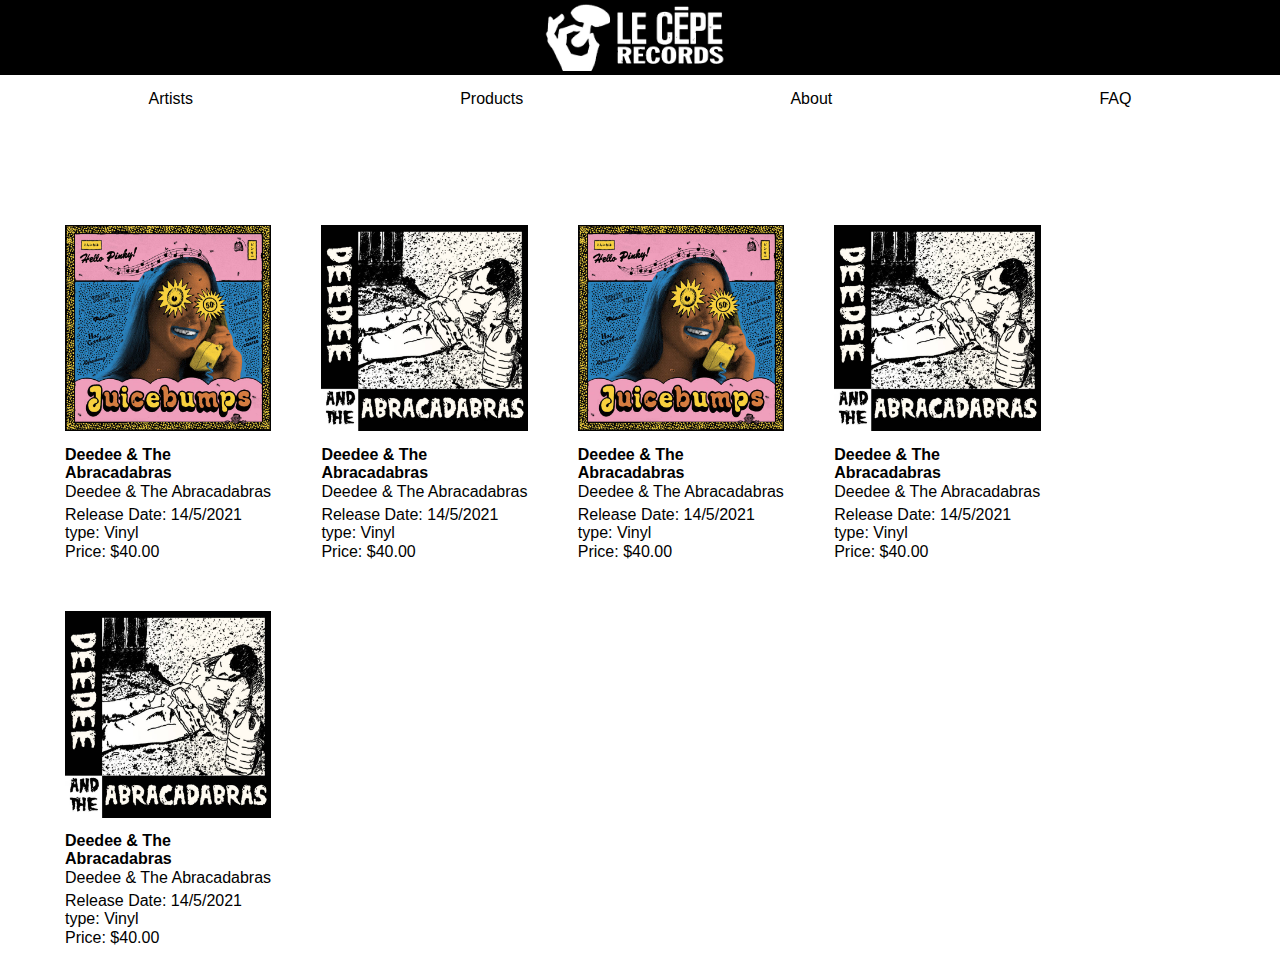
==== index.html @ 79e1eaac "First commit" ====
<!DOCTYPE html>
<html lang="en">
<head>
    <meta charset="UTF-8">
    <meta http-equiv="X-UA-Compatible" content="IE=edge">
    <meta name="viewport" content="width=device-width, initial-scale=1.0">
    <link rel="stylesheet" href="https://cdnjs.cloudflare.com/ajax/libs/font-awesome/5.12.1/css/all.min.css" integrity="sha256-mmgLkCYLUQbXn0B1SRqzHar6dCnv9oZFPEC1g1cwlkk=" crossorigin="anonymous" /> 
    <link href="https://fonts.googleapis.com/css?family=Open+Sans&display=swap" rel="stylesheet">  
    <link href="./assets/css/nomalize.css" rel="stylesheet">
    <link href="./assets/css/style.css" rel="stylesheet">
    <title>Le cepe</title>
</head>
<body id="page-top">
   <header >
       <div class="headerContainer">
           <div class="logo">
               <a  href="index.html"><img class="logoimg" src="assets/images/0018841217_100.png"></a>
           </div>
           <div>
               <nav id ="myBtn">
                   <a href="">Artists</a>
                   <a href="">Products</a>
                   <a href="">About</a>
                   <a href="">FAQ</a>
               </nav>
           </div>

       </div>
   </header> 
   <main>
        <div class="container">

            <section class ="allProducts">

                <article class = "productCard">
                    <a href="" ><img class="imgProduct" src="assets/images/a0858355988_16.jpg"></a>
                    <div class="description">
                        <h1><a href="" class="band">Deedee & The Abracadabras</a></h1>
                        <h2><a href="" class="title">Deedee & The Abracadabras</a></h2>
                        <p>Release Date: 14/5/2021</p>
                        <p>type: Vinyl</p>
                        <p>Price: $40.00</p>
                    </div>
                </article>

                <article class = "productCard">
                    <a href="" ><img class="imgProduct" src="assets/images/a3872158123_16.jpg"></a>
                    <div class="description">
                        <h1><a href="" class="band">Deedee & The Abracadabras</a></h1>
                        <h2><a href="" class="title">Deedee & The Abracadabras</a></h2>
                        <p>Release Date: 14/5/2021</p>
                        <p>type: Vinyl</p>
                        <p>Price: $40.00</p>
                    </div>
                </article>

                <article class = "productCard">
                    <a href="" ><img class="imgProduct" src="assets/images/a0858355988_16.jpg"></a>
                    <div class="description">
                        <h1><a href="" class="band">Deedee & The Abracadabras</a></h1>
                        <h2><a href="" class="title">Deedee & The Abracadabras</a></h2>
                        <p>Release Date: 14/5/2021</p>
                        <p>type: Vinyl</p>
                        <p>Price: $40.00</p>
                    </div>
                </article>

                <article class = "productCard">
                    <a href="" ><img class="imgProduct" src="assets/images/a3872158123_16.jpg"></a>
                    <div class="description">
                        <h1><a href="" class="band">Deedee & The Abracadabras</a></h1>
                        <h2><a href="" class="title">Deedee & The Abracadabras</a></h2>
                        <p>Release Date: 14/5/2021</p>
                        <p>type: Vinyl</p>
                        <p>Price: $40.00</p>
                    </div>
                </article>
                <article class = "productCard">
                    <a href="" ><img class="imgProduct" src="assets/images/a3872158123_16.jpg"></a>
                    <div class="description">
                        <h1><a href="" class="band">Deedee & The Abracadabras</a></h1>
                        <h2><a href="" class="title">Deedee & The Abracadabras</a></h2>
                        <p>Release Date: 14/5/2021</p>
                        <p>type: Vinyl</p>
                        <p>Price: $40.00</p>
                    </div>
                </article>
            </section>
          
        </div>
    </main>

    <a class="scroll-to-top rounded js-scroll-trigger" href="#page-top">
        <i class="fas fa-angle-up"></i>
      </a>

     
        

    <script>
       //Get the button
var mybutton = document.getElementById("myBtn");

// When the user scrolls down 20px from the top of the document, show the button
window.onscroll = function() {scrollFunction()};

function scrollFunction() {
  if (document.body.scrollTop > 90 || document.documentElement.scrollTop > 90) {
    mybutton.style.display = "none";
  } else {
    
    mybutton.style.display = "flex";
  }
}
    
        </script>
         <script src="https://code.jquery.com/jquery-3.5.1.min.js" integrity="sha256-9/aliU8dGd2tb6OSsuzixeV4y/faTqgFtohetphbbj0=" crossorigin="anonymous"></script>
         <script src="./vendor/jquery-easing/jquery.easing.js"></script>
         <script src="./assets/js/stylish-portfolio.js"></script>
</body>
</html>
---- assets/css/nomalize.css ----
/*! normalize.css v8.0.1 | MIT License | github.com/necolas/normalize.css */

/* Document
   ========================================================================== */

/**
 * 1. Correct the line height in all browsers.
 * 2. Prevent adjustments of font size after orientation changes in iOS.
 */

 html {
    line-height: 1.15; /* 1 */
    -webkit-text-size-adjust: 100%; /* 2 */
  }
  
  /* Sections
     ========================================================================== */
  
  /**
   * Remove the margin in all browsers.
   */
  
  body {
    margin: 0;
  }
  
  /**
   * Render the `main` element consistently in IE.
   */
  
  main {
    display: block;
  }
  
  /**
   * Correct the font size and margin on `h1` elements within `section` and
   * `article` contexts in Chrome, Firefox, and Safari.
   */
  
  h1 {
    font-size: 2em;
    margin: 0.67em 0;
  }
  
  /* Grouping content
     ========================================================================== */
  
  /**
   * 1. Add the correct box sizing in Firefox.
   * 2. Show the overflow in Edge and IE.
   */
  
  hr {
    box-sizing: content-box; /* 1 */
    height: 0; /* 1 */
    overflow: visible; /* 2 */
  }
  
  /**
   * 1. Correct the inheritance and scaling of font size in all browsers.
   * 2. Correct the odd `em` font sizing in all browsers.
   */
  
  pre {
    font-family: monospace, monospace; /* 1 */
    font-size: 1em; /* 2 */
  }
  
  /* Text-level semantics
     ========================================================================== */
  
  /**
   * Remove the gray background on active links in IE 10.
   */
  
  a {
    background-color: transparent;
  }
  
  /**
   * 1. Remove the bottom border in Chrome 57-
   * 2. Add the correct text decoration in Chrome, Edge, IE, Opera, and Safari.
   */
  
  abbr[title] {
    border-bottom: none; /* 1 */
    text-decoration: underline; /* 2 */
    text-decoration: underline dotted; /* 2 */
  }
  
  /**
   * Add the correct font weight in Chrome, Edge, and Safari.
   */
  
  b,
  strong {
    font-weight: bolder;
  }
  
  /**
   * 1. Correct the inheritance and scaling of font size in all browsers.
   * 2. Correct the odd `em` font sizing in all browsers.
   */
  
  code,
  kbd,
  samp {
    font-family: monospace, monospace; /* 1 */
    font-size: 1em; /* 2 */
  }
  
  /**
   * Add the correct font size in all browsers.
   */
  
  small {
    font-size: 80%;
  }
  
  /**
   * Prevent `sub` and `sup` elements from affecting the line height in
   * all browsers.
   */
  
  sub,
  sup {
    font-size: 75%;
    line-height: 0;
    position: relative;
    vertical-align: baseline;
  }
  
  sub {
    bottom: -0.25em;
  }
  
  sup {
    top: -0.5em;
  }
  
  /* Embedded content
     ========================================================================== */
  
  /**
   * Remove the border on images inside links in IE 10.
   */
  
  img {
    border-style: none;
  }
  
  /* Forms
     ========================================================================== */
  
  /**
   * 1. Change the font styles in all browsers.
   * 2. Remove the margin in Firefox and Safari.
   */
  
  button,
  input,
  optgroup,
  select,
  textarea {
    font-family: inherit; /* 1 */
    font-size: 100%; /* 1 */
    line-height: 1.15; /* 1 */
    margin: 0; /* 2 */
  }
  
  /**
   * Show the overflow in IE.
   * 1. Show the overflow in Edge.
   */
  
  button,
  input { /* 1 */
    overflow: visible;
  }
  
  /**
   * Remove the inheritance of text transform in Edge, Firefox, and IE.
   * 1. Remove the inheritance of text transform in Firefox.
   */
  
  button,
  select { /* 1 */
    text-transform: none;
  }
  
  /**
   * Correct the inability to style clickable types in iOS and Safari.
   */
  
  button,
  [type="button"],
  [type="reset"],
  [type="submit"] {
    -webkit-appearance: button;
  }
  
  /**
   * Remove the inner border and padding in Firefox.
   */
  
  button::-moz-focus-inner,
  [type="button"]::-moz-focus-inner,
  [type="reset"]::-moz-focus-inner,
  [type="submit"]::-moz-focus-inner {
    border-style: none;
    padding: 0;
  }
  
  /**
   * Restore the focus styles unset by the previous rule.
   */
  
  button:-moz-focusring,
  [type="button"]:-moz-focusring,
  [type="reset"]:-moz-focusring,
  [type="submit"]:-moz-focusring {
    outline: 1px dotted ButtonText;
  }
  
  /**
   * Correct the padding in Firefox.
   */
  
  fieldset {
    padding: 0.35em 0.75em 0.625em;
  }
  
  /**
   * 1. Correct the text wrapping in Edge and IE.
   * 2. Correct the color inheritance from `fieldset` elements in IE.
   * 3. Remove the padding so developers are not caught out when they zero out
   *    `fieldset` elements in all browsers.
   */
  
  legend {
    box-sizing: border-box; /* 1 */
    color: inherit; /* 2 */
    display: table; /* 1 */
    max-width: 100%; /* 1 */
    padding: 0; /* 3 */
    white-space: normal; /* 1 */
  }
  
  /**
   * Add the correct vertical alignment in Chrome, Firefox, and Opera.
   */
  
  progress {
    vertical-align: baseline;
  }
  
  /**
   * Remove the default vertical scrollbar in IE 10+.
   */
  
  textarea {
    overflow: auto;
  }
  
  /**
   * 1. Add the correct box sizing in IE 10.
   * 2. Remove the padding in IE 10.
   */
  
  [type="checkbox"],
  [type="radio"] {
    box-sizing: border-box; /* 1 */
    padding: 0; /* 2 */
  }
  
  /**
   * Correct the cursor style of increment and decrement buttons in Chrome.
   */
  
  [type="number"]::-webkit-inner-spin-button,
  [type="number"]::-webkit-outer-spin-button {
    height: auto;
  }
  
  /**
   * 1. Correct the odd appearance in Chrome and Safari.
   * 2. Correct the outline style in Safari.
   */
  
  [type="search"] {
    -webkit-appearance: textfield; /* 1 */
    outline-offset: -2px; /* 2 */
  }
  
  /**
   * Remove the inner padding in Chrome and Safari on macOS.
   */
  
  [type="search"]::-webkit-search-decoration {
    -webkit-appearance: none;
  }
  
  /**
   * 1. Correct the inability to style clickable types in iOS and Safari.
   * 2. Change font properties to `inherit` in Safari.
   */
  
  ::-webkit-file-upload-button {
    -webkit-appearance: button; /* 1 */
    font: inherit; /* 2 */
  }
  
  /* Interactive
     ========================================================================== */
  
  /*
   * Add the correct display in Edge, IE 10+, and Firefox.
   */
  
  details {
    display: block;
  }
  
  /*
   * Add the correct display in all browsers.
   */
  
  summary {
    display: list-item;
  }
  
  /* Misc
     ========================================================================== */
  
  /**
   * Add the correct display in IE 10+.
   */
  
  template {
    display: none;
  }
  
  /**
   * Add the correct display in IE 10.
   */
  
  [hidden] {
    display: none;
  }
---- assets/css/style.css ----
*
{
    box-sizing: border-box;
    outline: none;
}
body
{
    font-family: sans-serif;
    min-width: 300px;
    font-size: 1rem;
}
a
{
    text-decoration: none;
    color: black;
}
nav, section
{
    text-align: center;
}
h1,h2
{
    font-size:unset;
    font-weight: unset;
    margin:0;
}
h1
{
    font-weight:bold ;
}
.container
{
    padding-left: 40px;
    padding-right: 40px;
}
/********************************************** HEADER ***************************/
header
{
    text-align: center;
    position: fixed;
    top: 0;
    
}
.logo
{
    background-color: black;
}
.logoimg
{ 
    width: 100%;
}
nav
{
    display: flex;
    justify-content: space-around;
    background-color: white;
    padding: 15px;
}

/********************************************** SECTION ***************************/
.allProducts
{
    padding-top: 130px;   
    text-align: center;
}
.productCard
{
    display: flex;
    flex-direction: column;
    margin: 25px;

}

.productCard .imgProduct
{
    width: 100%;
}
.description
{
    margin-top:10px;
    text-align: left;
}
.description h2
{
    margin-bottom:5px;  
}
.description p
{
    margin:0px;  
}

.scroll-to-top {
    position: fixed;
    right: 15px;
    bottom: 15px;
    display: none;
    width: 50px;
    height: 50px;
    text-align: center;
    color: white;
    background: rgba(52, 58, 64, 0.5);
    line-height: 45px;
  }
  
  .scroll-to-top:focus, .scroll-to-top:hover {
    color: white;
  }
  
  .scroll-to-top:hover {
    background: #343a40;
  }
  
  .scroll-to-top i {
    font-weight: 800;
  }
@media screen and (min-width:768px)

{
    
    header
    {
        width: 100%;
    }
    .logoimg
    { 
        width: 40%;
    }

    .allProducts
    {
        display: flex;
        flex-direction: row;
        justify-content: flex-start;
        flex-wrap: wrap;
        padding-top: 200px;   
    }

    .productCard
    {
        flex-basis: 25.9%; 
     
    }

}

@media screen and (min-width:1025px)
{


    .logoimg
    { 
        width:30%;
    }

    .allProducts
    {
     
        justify-content: flex-center;
          
    }

    .productCard
    {
        flex-basis: 17.2%; 
    }
}
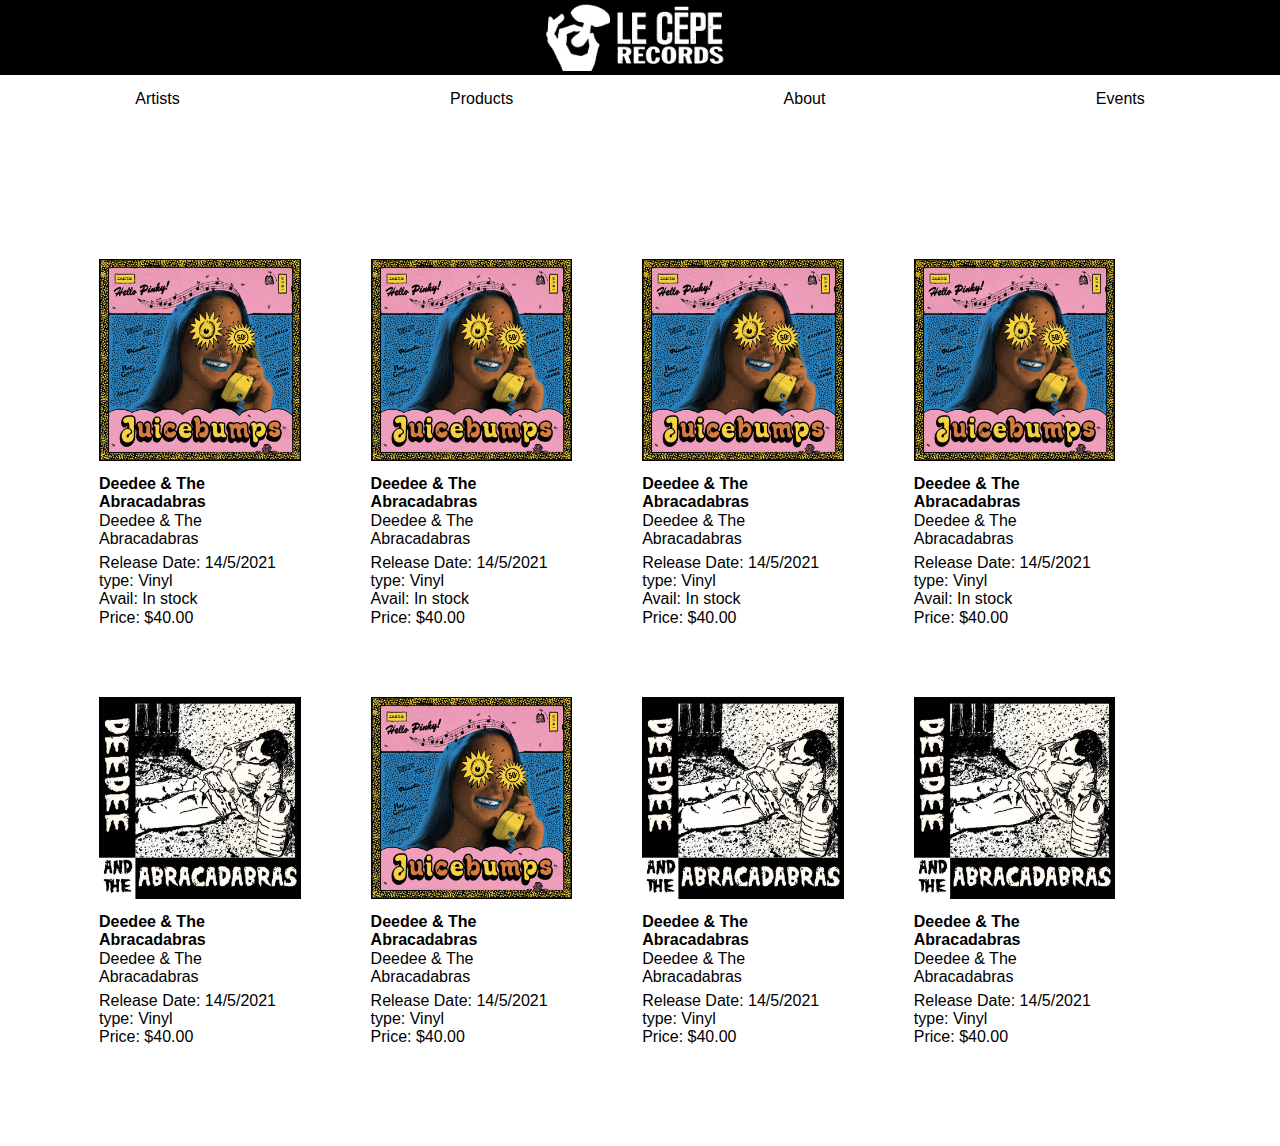
==== commit 5f0283a7: "full css V1" ====
--- a/index.html
+++ b/index.html
@@ -1,6 +1,6 @@
 <!DOCTYPE html>
 <html lang="en">
-<head>
+<head id="page-top">
     <meta charset="UTF-8">
     <meta http-equiv="X-UA-Compatible" content="IE=edge">
     <meta name="viewport" content="width=device-width, initial-scale=1.0">
@@ -9,19 +9,19 @@
     <link href="./assets/css/nomalize.css" rel="stylesheet">
     <link href="./assets/css/style.css" rel="stylesheet">
     <title>Le cepe</title>
-</head>
-<body id="page-top">
+</head >
+<body >
    <header >
        <div class="headerContainer">
            <div class="logo">
-               <a  href="index.html"><img class="logoimg" src="assets/images/0018841217_100.png"></a>
+               <a  href="index.html"><img class="logoimg" src="./assets/images/0018841217_100.png"></a>
            </div>
            <div>
                <nav id ="myBtn">
-                   <a href="">Artists</a>
+                   <a href="./Artist.html">Artists</a>
                    <a href="">Products</a>
                    <a href="">About</a>
-                   <a href="">FAQ</a>
+                   <a href="./events.html">Events</a>
                </nav>
            </div>
 
@@ -31,14 +31,49 @@
         <div class="container">
 
             <section class ="allProducts">
+            
 
                 <article class = "productCard">
-                    <a href="" ><img class="imgProduct" src="assets/images/a0858355988_16.jpg"></a>
+                    <a href="" ><img class="imgProduct" src="./assets/images/a0858355988_16.jpg"></a>
                     <div class="description">
                         <h1><a href="" class="band">Deedee & The Abracadabras</a></h1>
                         <h2><a href="" class="title">Deedee & The Abracadabras</a></h2>
                         <p>Release Date: 14/5/2021</p>
                         <p>type: Vinyl</p>
+                        <p>Avail: In stock</p>
+                        <p>Price: $40.00</p>
+                    </div>
+                </article>
+                <article class = "productCard">
+                    <a href="" ><img class="imgProduct" src="./assets/images/a0858355988_16.jpg"></a>
+                    <div class="description">
+                        <h1><a href="" class="band">Deedee & The Abracadabras</a></h1>
+                        <h2><a href="" class="title">Deedee & The Abracadabras</a></h2>
+                        <p>Release Date: 14/5/2021</p>
+                        <p>type: Vinyl</p>
+                        <p>Avail: In stock</p>
+                        <p>Price: $40.00</p>
+                    </div>
+                </article>
+                <article class = "productCard">
+                    <a href="" ><img class="imgProduct" src="./assets/images/a0858355988_16.jpg"></a>
+                    <div class="description">
+                        <h1><a href="" class="band">Deedee & The Abracadabras</a></h1>
+                        <h2><a href="" class="title">Deedee & The Abracadabras</a></h2>
+                        <p>Release Date: 14/5/2021</p>
+                        <p>type: Vinyl</p>
+                        <p>Avail: In stock</p>
+                        <p>Price: $40.00</p>
+                    </div>
+                </article>
+                <article class = "productCard">
+                    <a href="" ><img class="imgProduct" src="./assets/images/a0858355988_16.jpg"></a>
+                    <div class="description">
+                        <h1><a href="" class="band">Deedee & The Abracadabras</a></h1>
+                        <h2><a href="" class="title">Deedee & The Abracadabras</a></h2>
+                        <p>Release Date: 14/5/2021</p>
+                        <p>type: Vinyl</p>
+                        <p>Avail: In stock</p>
                         <p>Price: $40.00</p>
                     </div>
                 </article>
@@ -78,7 +113,7 @@
                 <article class = "productCard">
                     <a href="" ><img class="imgProduct" src="assets/images/a3872158123_16.jpg"></a>
                     <div class="description">
-                        <h1><a href="" class="band">Deedee & The Abracadabras</a></h1>
+                        <h1><a href="./Deedee&TheAbracadabras.html" class="band">Deedee & The Abracadabras</a></h1>
                         <h2><a href="" class="title">Deedee & The Abracadabras</a></h2>
                         <p>Release Date: 14/5/2021</p>
                         <p>type: Vinyl</p>
@@ -93,10 +128,7 @@
     <a class="scroll-to-top rounded js-scroll-trigger" href="#page-top">
         <i class="fas fa-angle-up"></i>
       </a>
-
      
-        
-
     <script>
        //Get the button
 var mybutton = document.getElementById("myBtn");
--- a/assets/css/style.css
+++ b/assets/css/style.css
@@ -1,94 +1,190 @@
-*
-{
+*{
     box-sizing: border-box;
     outline: none;
 }
-body
-{
+
+body{
     font-family: sans-serif;
-    min-width: 300px;
-    font-size: 1rem;
-}
-a
-{
+    min-width: 280px;
+    font-size: 1rem; 
+}
+
+.container{
+    padding: 5%;
+    margin-top: 100px;
+}
+
+a{
     text-decoration: none;
     color: black;
 }
-nav, section
-{
-    text-align: center;
-}
-h1,h2
-{
-    font-size:unset;
-    font-weight: unset;
-    margin:0;
-}
-h1
-{
-    font-weight:bold ;
-}
-.container
-{
-    padding-left: 40px;
-    padding-right: 40px;
-}
+
+nav, .frames, .artistLinks{
+    text-align: center;
+}
+
+ul{
+   list-style: none;
+   padding: 0;
+}
+
+
 /********************************************** HEADER ***************************/
-header
-{
+header{
+    width:100%;
     text-align: center;
     position: fixed;
     top: 0;
-    
-}
-.logo
-{
+}
+
+.logo{
     background-color: black;
 }
-.logoimg
-{ 
+
+.logoimg{ 
     width: 100%;
 }
-nav
-{
+
+nav{
     display: flex;
     justify-content: space-around;
     background-color: white;
-    padding: 15px;
-}
-
-/********************************************** SECTION ***************************/
-.allProducts
-{
-    padding-top: 130px;   
-    text-align: center;
-}
-.productCard
-{
+    padding-top: 15px;
+    padding-bottom: 15px;  
+}
+
+/********************************************** allProducts SECTION  ***************************/
+
+.allProducts{
     display: flex;
     flex-direction: column;
-    margin: 25px;
-
-}
-
-.productCard .imgProduct
-{
+    align-items: center;
+}
+
+.allProducts h1,.allProducts h2{
+    font-size:unset;
+    margin:0;
+}
+
+.allProducts h2{
+    font-weight:unset ;
+}
+
+.productCard{
+    display: flex;
+    flex-direction: column;
+    margin: 35px;
+}
+
+.productCard .imgProduct{
     width: 100%;
 }
-.description
-{
+
+.description{
     margin-top:10px;
     text-align: left;
 }
-.description h2
-{
+
+.description h2{
     margin-bottom:5px;  
 }
-.description p
-{
+
+.description p{
     margin:0px;  
 }
 
+/********************************************* All Band ***********************************************************/
+.allBands{
+    text-align: center;  
+}
+.allBandsArticle article{
+    margin-top: 50px;
+    
+}
+.bandImg{
+    max-width: 300px;
+    border-radius: 10%;
+}
+/***************************************************** Page artist ************************************************/
+.artistArticle{
+    margin-top: 50px;
+}
+
+.artistImg{
+    width:100%;
+}
+
+.artistName{
+    text-align: center;
+}
+
+.artistLinks{
+    display: flex;
+    flex-direction: row;
+    justify-content: space-around; 
+}
+
+.frames{
+    display: flex;
+    flex-direction: column;    
+}
+
+.frames iframe{
+    width: 100%;
+    max-width: 700px;
+    height: 100%;
+    margin-bottom: 10px; 
+}
+
+/************************************************** ProductPage************************************************/
+.divImgProduct, .buyButton{
+    text-align: center;
+}
+.buyButton{
+    display: block;
+    background-color: black;
+    color:white;
+    font-weight: bold;
+    padding: 13px;  
+}
+
+.ImgProduct{
+    display: block;
+    width: 100%;
+    
+}
+.refProduct{
+    margin-top: 25px;   
+}
+.refProduct .band{
+    font-size: 20px;
+    margin: 0px;
+}
+.refProduct .title{
+    font-size: 30px;
+    font-weight: normal;
+    margin: 0px 0px 20px 0px;
+}
+.refProduct p{
+    margin: 0px;
+}
+.refProduct .price{
+    margin: 15px 0px 15px 0px;
+    font-size: 25px;
+    font-weight: bold;
+}
+.divBuyButton{
+    margin-top: 30px;
+}
+
+.productPage .frames{
+  
+    margin-top: 30px;
+    
+}
+
+
+/***************************************************** SCROLL ****************************************************/
 .scroll-to-top {
     position: fixed;
     right: 15px;
@@ -100,67 +196,140 @@
     color: white;
     background: rgba(52, 58, 64, 0.5);
     line-height: 45px;
-  }
+}
+
+.scroll-to-top:focus, .scroll-to-top:hover {
+    color: white;
+}
+
+.scroll-to-top:hover {
+    background: #343a40;
+}
+
+.scroll-to-top i {
+    font-weight: 800;
+}
+
+@media screen and (min-width:500px)
+{
+    .productCard{
+        max-width: 350px;
+    }
+
+    .logoimg{ 
+        width: 40%;
+    }
+
+    
+}
+@media screen and (min-width:768px){
+    .productCard{
+        max-width: none;
+    }
   
-  .scroll-to-top:focus, .scroll-to-top:hover {
-    color: white;
-  }
-  
-  .scroll-to-top:hover {
-    background: #343a40;
-  }
-  
-  .scroll-to-top i {
-    font-weight: 800;
-  }
-@media screen and (min-width:768px)
-
-{
-    
-    header
-    {
-        width: 100%;
-    }
-    .logoimg
-    { 
-        width: 40%;
-    }
-
-    .allProducts
-    {
+    .allProducts ,.allBandsArticle{
         display: flex;
         flex-direction: row;
-        justify-content: flex-start;
-        flex-wrap: wrap;
-        padding-top: 200px;   
-    }
-
-    .productCard
+        flex-wrap: wrap
+    }
+    
+    .allBandsArticle{
+        justify-content:space-between;
+        padding-left: 20px;
+        padding-right: 20px;
+    }
+    .productCard {  
+        flex-basis: 23%; 
+    }
+
+    .artistArticle {
+        display: flex;
+        flex-direction: row;
+        justify-content: space-around; 
+    }
+  
+    .artistArticle div{
+        flex-basis: 45%;
+
+    }
+
+    .articleProductPage{
+        display: flex;
+        flex-direction: row;
+        justify-content: space-between;
+        
+    }
+
+    .articleProductPage div{
+        flex-basis: 48%;
+        margin-top: 0px;
+        
+    }
+    
+} 
+
+@media screen and (min-width:900px){
+    .productCard{
+        flex-basis: 24.5%; 
+    }
+
+    .bandImg{
+        max-width: 360px;
+    }
+}
+
+@media screen and (min-width:1025px){
+    .logoimg{ 
+        width:30%;
+    }
+
+    .container{
+        margin-top: 160px;
+    }
+
+    .productCard{
+        flex-basis: 17.5%; 
+    }
+
+    .allBandsArticle{
+        justify-content:flex-start;
+        padding-left: 0px;
+        padding-right: 0px;
+    }
+
+    .allBandsArticle article
     {
-        flex-basis: 25.9%; 
-     
-    }
-
-}
-
-@media screen and (min-width:1025px)
-{
-
-
-    .logoimg
-    { 
-        width:30%;
-    }
-
-    .allProducts
-    {
-     
-        justify-content: flex-center;
-          
-    }
-
-    .productCard
-    {
-        flex-basis: 17.2%; 
-    }
-}+        flex-basis: 50%; 
+    }
+}
+
+@media screen and (min-width:1500px){ 
+    .allBandsArticle article{
+        flex-basis: 33.3%; 
+    }
+
+    .productCard{
+        flex-basis: 19.8%; 
+    }
+}
+
+@media screen and (min-width:1800px){
+    .productCard{
+        flex-basis: 20%; 
+    }
+
+    .allBandsArticle article{
+        flex-basis: 25%; 
+    }
+
+    .articleProductPage{
+      
+        justify-content: space-around;
+        
+    }
+    .articleProductPage div{
+        flex-basis: 40%;
+        
+    }
+
+}²